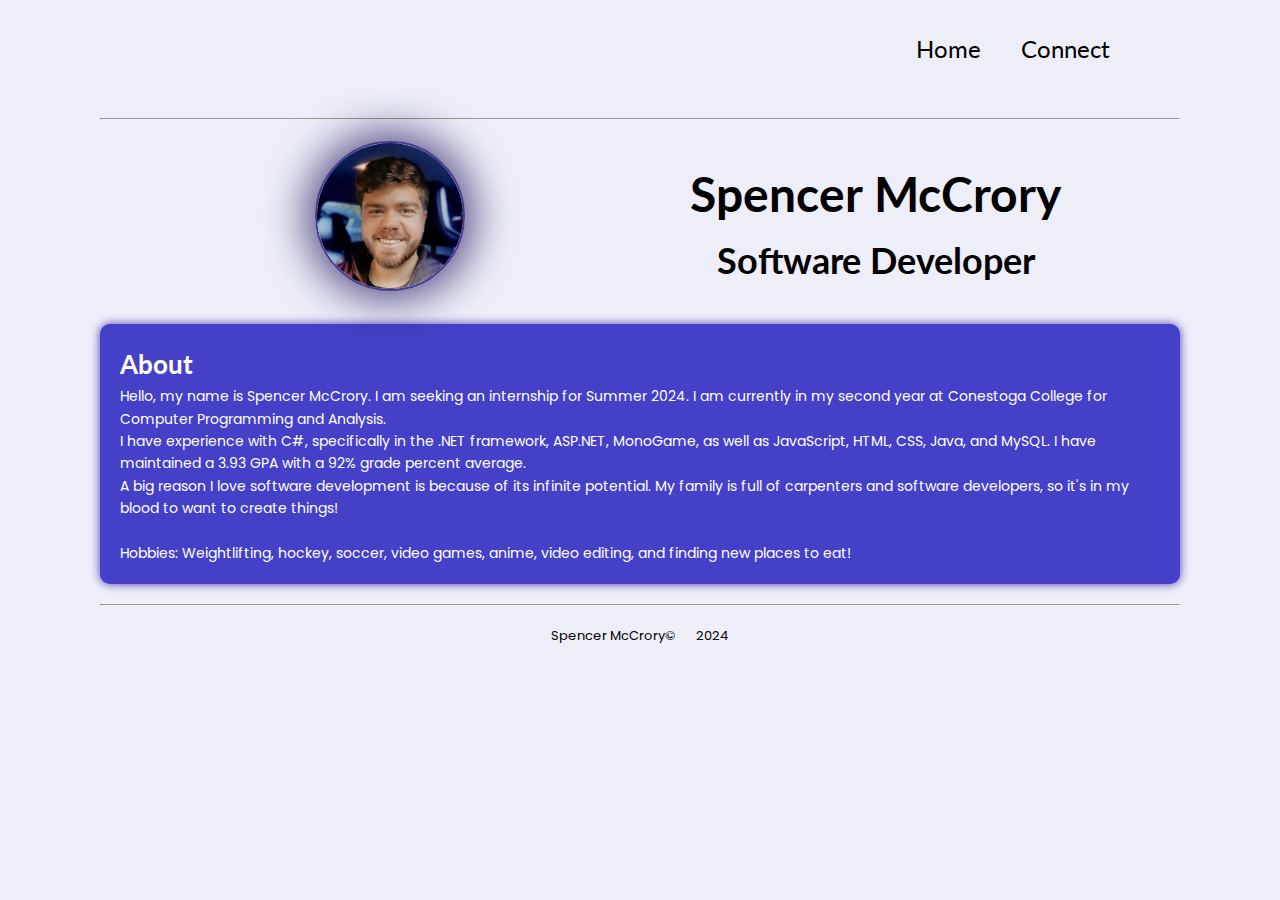
==== pages/about.html @ ac6a8a07 "Add files via upload" ====
<!DOCTYPE html>
<html lang="en">
  <head>
    <meta charset="UTF-8" />
    <meta http-equiv="X-UA-Compatible" content="IE=edge" />
    <meta name="viewport" content="width=device-width, initial-scale=1.0" />
    <title>About</title>
    <link rel="stylesheet" href="../styles/style.css" />
    <link
      rel="stylesheet"
      href="https://cdnjs.cloudflare.com/ajax/libs/font-awesome/6.2.0/css/all.min.css"
      integrity="sha512-xh6O/CkQoPOWDdYTDqeRdPCVd1SpvCA9XXcUnZS2FmJNp1coAFzvtCN9BmamE+4aHK8yyUHUSCcJHgXloTyT2A=="
      crossorigin="anonymous"
      referrerpolicy="no-referrer"
    />
  </head>
  <body>
    <div class="navbar">
      <nav>
        <a href="../index.html">Home</a>
        <a href="./connect.html">Connect</a>
      </nav>
    </div>
    <hr />
    <br />
    <div class="main-profile-about">
      <div class="profile-pic-title">
        <div id="name-about">
          <img
            id="about-profile-image"
            src="../images/spencer-portfolio-pic-edit copy.png"
            alt=""
          />
        </div>
        <div class="title">
          <h1>Spencer McCrory</h1>
          <h2>Software Developer</h2>
        </div>
      </div>
    </div>
    <div class="card card-blue" id="about-me">
      <div class="main-text" id="about-me-title"><strong>About</strong></div>
      <div class="sub-text2">
        <p>
          Hello, my name is Spencer McCrory. I am seeking an internship for
          Summer 2024. I am currently in my second year at Conestoga College for
          Computer Programming and Analysis. <br />

          I have experience with C#, specifically in the .NET framework,
          ASP.NET, MonoGame, as well as JavaScript, HTML, CSS, Java, and MySQL.
          I have maintained a 3.93 GPA with a 92% grade percent average. <br />

          A big reason I love software development is because of its infinite
          potential. My family is full of carpenters and software developers, so
          it's in my blood to want to create things! <br />
          <br />
          Hobbies: Weightlifting, hockey, soccer, video games, anime, video
          editing, and finding new places to eat!
        </p>
      </div>
    </div>
    <hr />
    <footer>
      <p>Spencer McCrory&copy;</p>
      <p>2024</p>
    </footer>
  </body>
</html>
---- styles/style.css ----
@import url("https://fonts.googleapis.com/css2?family=Lato&display=swap");
@import url("https://fonts.googleapis.com/css2?family=Poppins&display=swap");
@import url("https://fonts.googleapis.com/css2?family=Roboto&display=swap");

* {
  margin: 0;
  padding: 0;
  box-sizing: border-box;
}

:root {
  --background: #edeef8;
  --orange: hsl(27, 55%, 52%);
  --boxshadow: rgba(17, 12, 46, 0.45) 0px 48px 100px 0px;
  --purple: hsl(264, 55%, 52%);
}

body {
  background-color: var(--background);
  font-family: "Lato", sans-serif;
  line-height: 1.6;
  font-size: 13px;
  margin-left: 100px;
  margin-right: 100px;
}

/* navigation bar styling */
nav {
  display: flex;
  justify-content: end;
}

nav a {
  padding-left: 20px;
  padding-right: 20px;
  font-size: 1.5rem;
  text-decoration: none;
  color: black;
}

nav a:hover {
  /* background-color: rgba(17, 12, 46, 0.05); */
  box-shadow: var(--boxshadow);
  border-radius: 10%;
}

.navbar {
  padding-top: 30px;
  padding-left: 50px;
  padding-right: 50px;
  padding-bottom: 30px;
  box-sizing: border-box;
}

/* main header styling */
.main-profile {
  background-image: url(../images/bg-portfolio-blue.png);
  box-shadow: var(--boxshadow);
  background-size: cover;
  padding: 50px;
  color: white;
  display: flex;
  align-items: center;
  border-radius: 1%;
  grid-column: 1/5;
}

.header-card {
  display: grid;
  grid-template-columns: repeat(4, 1fr);
  gap: 60px;
}

.main-profile-about {
  text-align: center;
}

.profile-pic-title {
  display: flex;
  justify-content: center;
  align-items: center;
  width: 89%;
}

#profile-image {
  height: 150px;
  width: 150px;
  object-fit: cover;
  border-radius: 50%;
  border: 2px solid rgba(19, 0, 112, 0.753);
  margin-left: 20px;
  box-shadow: rgba(13, 2, 76, 0.647) 0px 0px 40px 10px;
}
.profile-image {
  margin-top: 100px;
}

.title {
  font-size: 1.5rem;
  text-align: center;
}

#portfolio-title {
  margin: 100px;
  font-size: 3rem;
  text-align: center;
}
.container {
  max-width: 1400px;

  display: grid;
  grid-template-columns: repeat(2, 1fr);
  gap: 10px;
}
.img-container {
  display: flex;
  justify-content: center;
  width: 100%;
}

.card {
  background-color: white;
  padding: 20px;
  box-shadow: rgba(17, 12, 46, 0.15) 0px 48px 100px 0px;
  margin-bottom: 10px;
  border-radius: 10px;
}

.card header {
  display: flex;
  align-items: center;
  margin-bottom: 10px;
}

.card header h3 {
  font-size: 1.3rem;
}

.card header p {
  opacity: 50%;
}

.card header img {
  width: 75px;
  height: 75px;
  border-radius: 50%;
  border: 2px solid rgb(0, 0, 0);
}

.card .main-text {
  font-size: 1.6rem;
}

.card .sub-text {
  opacity: 50%;
}

.card-green {
  background: hsl(37, 55%, 52%);
  color: white;
  grid-column: 1;
  grid-row: 1/2;
}

.card-light-blue {
  background: hsl(146, 55%, 52%);
  color: white;
}

.card-gray {
  background: hsl(246, 55%, 52%);
  color: white;
}

.card-blue {
  background: hsl(241, 55%, 52%);
  color: white;
  box-shadow: rgba(36, 13, 167, 0.803) 0px 0px 10px 0px;
}

.card-purple {
  background: hsl(275, 55%, 52%);
  color: white;
}

.portfolio-images {
  border-radius: 5%;
  max-width: 300px;
  max-height: 200px;
  min-height: 200px;
}

h3 {
  margin-left: 3px;
}

#name {
  margin-top: 0px;
  font-size: 2rem;
  text-shadow: var(--orange) 4px 2px;
}

#name-about {
  margin-top: 0px;
  font-size: 2rem;
  text-shadow: var(--orange) 4px 2px;
  margin: 0 auto;
  text-align: center;
  max-width: 600px;
}

#about-me {
  margin-top: 20px;
}

#about-profile-image {
  height: 150px;
  width: 150px;
  object-fit: cover;
  border-radius: 50%;
  border: 2px solid rgba(19, 0, 112, 0.753);
  margin-right: 10px;
  box-shadow: rgba(13, 2, 76, 0.647) 0px 0px 40px 10px;
}

.sub-text2 {
  font-size: 14px;
  font-family: "Poppins", sans-serif;
}

footer {
  display: flex;
  justify-content: center;
  text-align: center;
  gap: 20px;
  font-family: "Poppins", sans-serif;
}
hr {
  margin-top: 20px;
}

h4 {
  font-size: 1.5rem;
  text-align: center;
  font-family: "Poppins", sans-serif;
}
ul {
  list-style-type: none;
  font-size: 1rem;
}

#social-media {
  text-align: center;
  color: black;
}
.social-media {
  color: black;
  text-decoration: none;
}
.social-media:hover {
  box-shadow: rgba(17, 12, 46, 0.45) 4px 10px 50px 2px;
  border-radius: 10%;
  padding: 1px;
}
#link-portfolio {
  text-align: center;
}
.inspirations {
  text-decoration: none;
  color: white;
  font-family: "Roboto", sans-serif;
}
i {
  margin: 5px;
}

.inspirations:hover {
  text-decoration: underline;
}

#link-portfolio {
  text-decoration: none;
  color: white;
}

.portfolio-title {
  text-align: center;
}

@media (max-width: 900px) {
  .container {
    grid-template-columns: 1fr;
  }
  .card:nth-of-type(1) {
    grid-column: 1;
    grid-row: 1;
  }
  .card:nth-of-type(2) {
    grid-column: 1;
    grid-row: 5;
  }
  .card:nth-of-type(3) {
    grid-row: 3;
    grid-column: 1;
  }
  .card:nth-of-type(4) {
    grid-row: 4;
    grid-column: 1;
  }
  .card:nth-of-type(5) {
    grid-column: 1;
    grid-row: 2;
  }
  body {
    margin: 0;
  }

  .header-with-aside {
    grid-template-columns: repeat(1, 1fr);
    width: 100%;
    gap: 0;
    padding: 0;
  }
  .main-profile {
    width: 100%;
  }
  .portfolio-images {
    border-radius: 5%;
    max-width: 300px;
    max-height: 200px;
    min-height: 0;
  }
}

.education-section {
  padding: 20px 0;
}

.education-entry {
  background-color: #ffffff;
  padding: 15px;
  border-radius: 5px;
  margin-bottom: 10px;
  box-shadow: rgba(13, 2, 76, 0.142) 0px 5px 20px 1px;
  display: flex;
  justify-content: space-between; /* Align items to opposite sides */
  align-items: center;
  width: 80%;
}

.education-entry h3 {
  margin-top: 0;
  font-size: 1.5rem;
}

footer {
  text-align: center;
  margin-top: 20px;
}

.container-flex {
  display: flex;
  flex-direction: column;
  align-items: center;
  width: 100%;
}

.program-details,
.gpa-details {
  margin: 10px; /* Adjust as needed */
}

.gpa-details {
  margin-top: 40px;
}
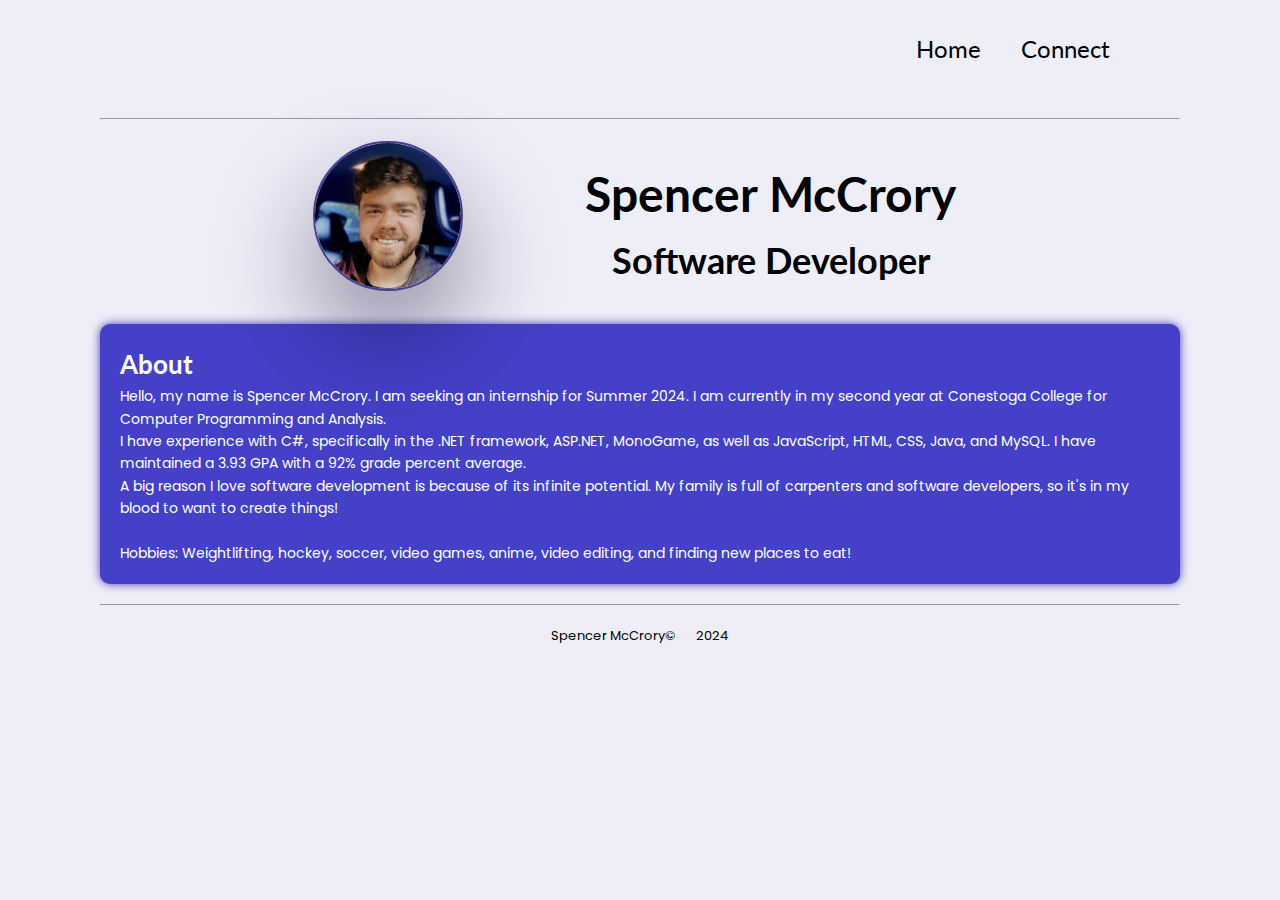
==== commit 4987c633: "added icons for cards with live demo for todo app" ====
--- a/pages/about.html
+++ b/pages/about.html
@@ -25,7 +25,7 @@
     <br />
     <div class="main-profile-about">
       <div class="profile-pic-title">
-        <div id="name-about">
+        <div id="profile-header">
           <img
             id="about-profile-image"
             src="../images/spencer-portfolio-pic-edit copy.png"
@@ -33,12 +33,12 @@
           />
         </div>
         <div class="title">
-          <h1>Spencer McCrory</h1>
-          <h2>Software Developer</h2>
+          <h1 id="about-name">Spencer McCrory</h1>
+          <h2 id="about-sub-text">Software Developer</h2>
         </div>
       </div>
     </div>
-    <div class="card card-blue" id="about-me">
+    <div class="card" id="about-me">
       <div class="main-text" id="about-me-title"><strong>About</strong></div>
       <div class="sub-text2">
         <p>
--- a/styles/style.css
+++ b/styles/style.css
@@ -79,7 +79,8 @@
   display: flex;
   justify-content: center;
   align-items: center;
-  width: 89%;
+  width: 70%;
+  margin-left: 100px;
 }
 
 #profile-image {
@@ -100,10 +101,39 @@
   text-align: center;
 }
 
+/* PORTFOLIO CARD */
 #portfolio-title {
   margin: 100px;
   font-size: 3rem;
   text-align: center;
+}
+
+.portfolio-links {
+  display: flex;
+  justify-content: center;
+  text-decoration: none;
+  gap: 20px;
+}
+
+.portfolio-links a {
+  text-decoration: none;
+}
+
+.portfolio-links i {
+  font-size: 2rem;
+  text-align: center;
+}
+
+.portfolio-links i:hover {
+  transform: scale(1.1);
+  transition: 0.5s;
+}
+.portoflio-links-anchor-tag {
+  display: flex;
+  flex-direction: column;
+}
+.portoflio-links-anchor-tag:hover {
+  color: white;
 }
 .container {
   max-width: 1400px;
@@ -124,6 +154,9 @@
   box-shadow: rgba(17, 12, 46, 0.15) 0px 48px 100px 0px;
   margin-bottom: 10px;
   border-radius: 10px;
+  display: flex;
+  flex-direction: column;
+  justify-content: space-between;
 }
 
 .card header {
@@ -155,27 +188,21 @@
   opacity: 50%;
 }
 
-.card-green {
+.card-orange {
   background: hsl(37, 55%, 52%);
   color: white;
   grid-column: 1;
   grid-row: 1/2;
 }
 
-.card-light-blue {
+.card-green {
   background: hsl(146, 55%, 52%);
   color: white;
 }
 
-.card-gray {
+.card-blue {
   background: hsl(246, 55%, 52%);
   color: white;
-}
-
-.card-blue {
-  background: hsl(241, 55%, 52%);
-  color: white;
-  box-shadow: rgba(36, 13, 167, 0.803) 0px 0px 10px 0px;
 }
 
 .card-purple {
@@ -185,9 +212,14 @@
 
 .portfolio-images {
   border-radius: 5%;
-  max-width: 300px;
-  max-height: 200px;
-  min-height: 200px;
+  max-width: 525px;
+  max-height: 350px;
+  min-height: 350px;
+  margin-bottom: 10px;
+}
+
+.card-links-content-seperator {
+  margin-bottom: 50px;
 }
 
 h3 {
@@ -200,7 +232,7 @@
   text-shadow: var(--orange) 4px 2px;
 }
 
-#name-about {
+#profile-header {
   margin-top: 0px;
   font-size: 2rem;
   text-shadow: var(--orange) 4px 2px;
@@ -211,16 +243,35 @@
 
 #about-me {
   margin-top: 20px;
-}
-
-#about-profile-image {
+  background: hsl(241, 55%, 52%);
+  color: white;
+  box-shadow: rgba(36, 13, 167, 0.803) 0px 0px 10px 0px;
+}
+#about-me li:not(:last-child) {
+  margin-bottom: 10px;
+}
+#about-me li {
+  font-size: 1.1rem;
+}
+li a:hover {
+  box-shadow: 0 4px 8px rgba(0, 0, 0, 0.1) !important; /* Softer shadow */
+}
+#about-me li a {
+  color: white;
+}
+#about-me li a:hover {
+  color: rgb(241, 241, 241);
+}
+
+#about-profile-image,
+#connect-profile-image {
   height: 150px;
   width: 150px;
   object-fit: cover;
   border-radius: 50%;
   border: 2px solid rgba(19, 0, 112, 0.753);
   margin-right: 10px;
-  box-shadow: rgba(13, 2, 76, 0.647) 0px 0px 40px 10px;
+  box-shadow: var(--boxshadow);
 }
 
 .sub-text2 {
@@ -329,6 +380,23 @@
     max-width: 300px;
     max-height: 200px;
     min-height: 0;
+  }
+  .profile-pic-title {
+    display: flex;
+    justify-content: center;
+    align-items: center;
+    width: 100%;
+    margin: 0;
+  }
+
+  #about-sub-text {
+    font-size: 1.2rem;
+  }
+  #about-name {
+    font-size: 1.5rem;
+  }
+  #profile-header {
+    margin: 0;
   }
 }
 
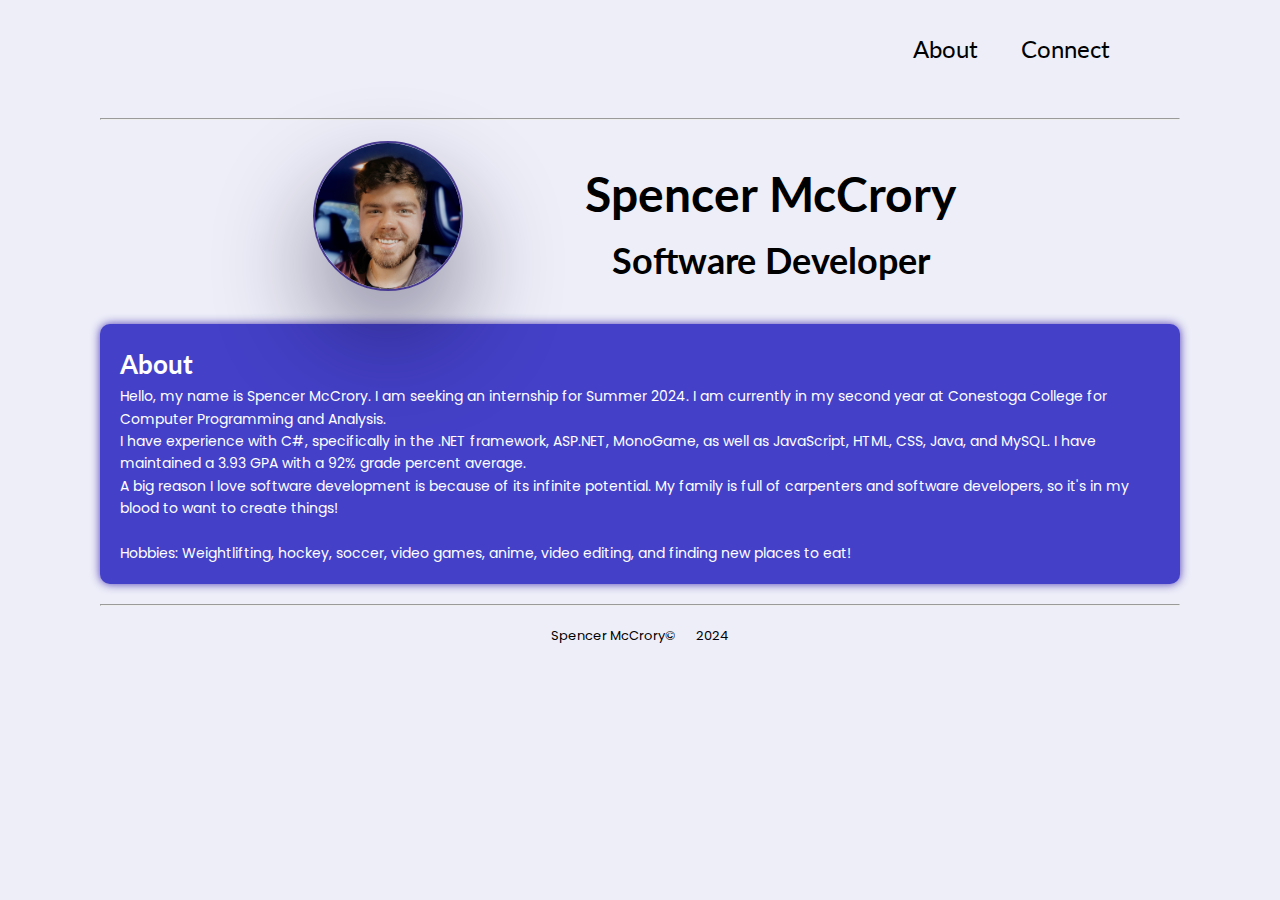
==== commit abae8a1d: "cleaned up nav links" ====
--- a/pages/about.html
+++ b/pages/about.html
@@ -1,6 +1,7 @@
 <!DOCTYPE html>
 <html lang="en">
   <head>
+    <link rel="preload" href="../images/bg-portfolio-blue.png" as="image" />
     <meta charset="UTF-8" />
     <meta http-equiv="X-UA-Compatible" content="IE=edge" />
     <meta name="viewport" content="width=device-width, initial-scale=1.0" />
@@ -17,8 +18,13 @@
   <body>
     <div class="navbar">
       <nav>
-        <a href="../index.html">Home</a>
-        <a href="./connect.html">Connect</a>
+        <div>
+          <a href="../" class="nav-icon"><i class="fa fa-home"></i></a>
+        </div>
+        <div>
+          <a href="/about">About</a>
+          <a href="/connect">Connect</a>
+        </div>
       </nav>
     </div>
     <hr />
--- a/styles/style.css
+++ b/styles/style.css
@@ -54,7 +54,7 @@
 
 /* main header styling */
 .main-profile {
-  background-image: url(../images/bg-portfolio-blue.png);
+  background-image: url(../images/bg-portfoloio\ copy.jpg);
   box-shadow: var(--boxshadow);
   background-size: cover;
   padding: 50px;
